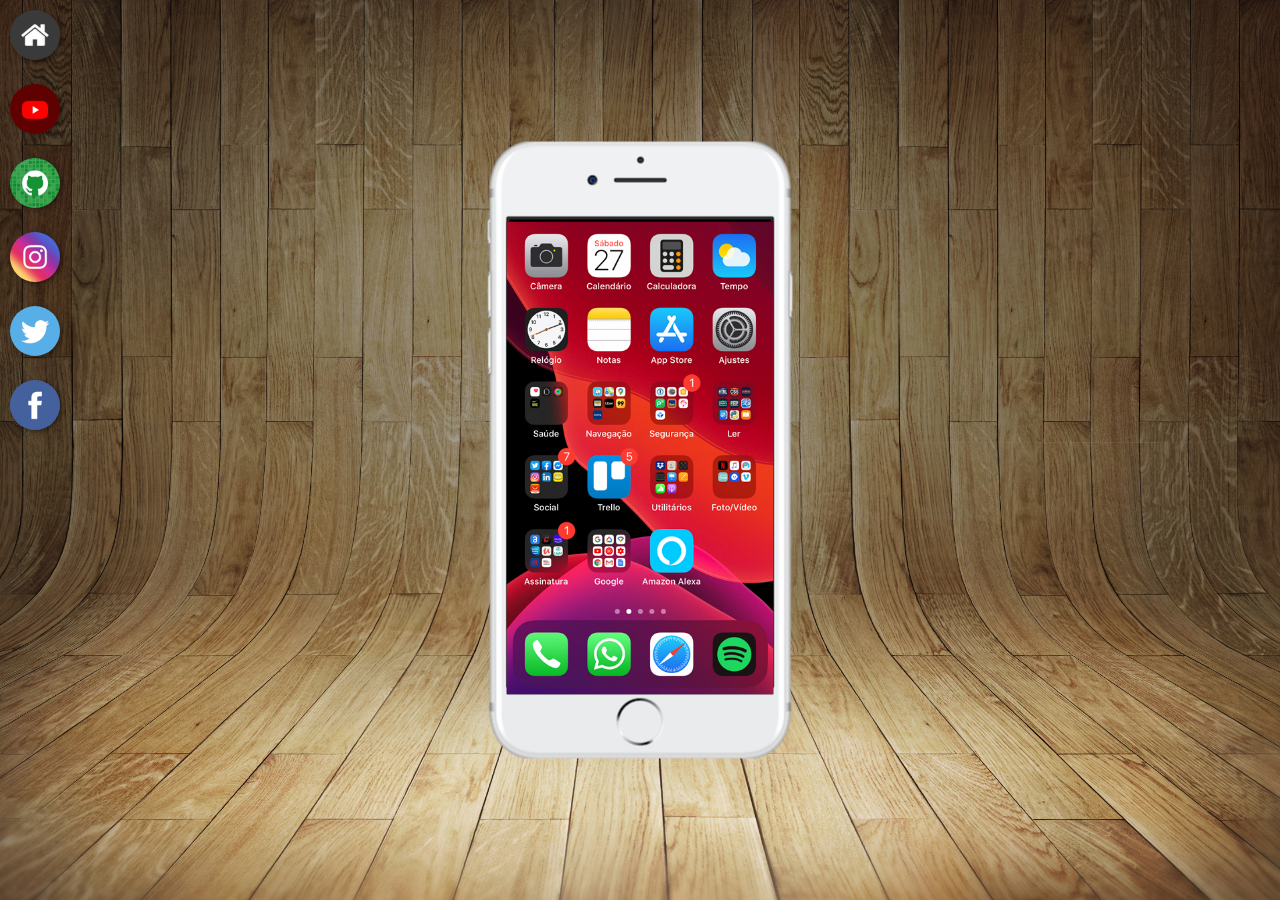
==== index.html @ 014473e2 "criei redes sociais" ====
<!DOCTYPE html>
<html lang="pt-BR">
<head>
    <meta charset="UTF-8">
    <meta name="viewport" content="width=device-width, initial-scale=1.0">
    <title>Projeto Redes Sociais</title>
    <link rel="Shortcut Icon" type="image/x-icon" href="favicon.ico">
    <link rel="stylesheet" href="estilo/style.css">
</head>
<body>
    <main>
        <section id="telefone">
            <iframe src="home.html" name="tela" id="tela" frameborder="0"></iframe>
        </section>
        <section id="redes-sociais">
            <a href="" target="tela"><img src="imagens/logo-home.jpg" alt="home"></a><br>
            <a href="youtube.html" target="tela"><img src="imagens/logo-youtube.jpg" alt="youtube"></a><br>
            <a href="github.html" target="tela"><img src="imagens/logo-github.jpg" alt="GitHub"></a><br>
            <a href="istagram.html" target="tela"><img src="imagens/logo-instagram.jpg" alt="Instagram"></a><br>
            <a href="twiter.html" target="tela"><img src="imagens/logo-twitter.jpg" alt="Twitter"></a><br>
            <a href="facebook.html" target="tela"><img src="imagens/logo-facebook.jpg" alt="Facebook"></a><br>
        </section>
    </main>
</body>
</html>
---- estilo/style.css ----
@charset "UTF-8";
body {
    margin: 0;
    padding: 0;
    font-family: Arial, sans-serif;
}       
html, body {
    height: 100%;
    width: 100%;
    background-color: black;
    
}
body{
    background: url('../imagens/fundo-madeira.jpg') no-repeat top center ;
    background-size: cover;
    background-attachment: fixed;
}
main {
    position: relative;
    height: 100%;
    
}
section#telefone{
    position: absolute;
    top: 50%;
    left: 50%;
    transform: translate(-50%, -50%);
    height: 617px;
    width: 311px;
    background:url('../imagens/frame-iphone.png') no-repeat center center;
} 
   iframe#tela {
    position: relative;
    top: 80px;
    left: 22px;
    width: 267px;
    height: 473px;
    
   }
   section#redes-sociais img {
    width: 50px;
    margin: 10px;
    border-radius: 50%;
    box-shadow: 2px 2px 5px rgba(0, 0, 0, 0.400);
    box-sizing: border-box;
   }
section#redes-sociais img:hover {
    border: 2px solid rgba(255, 255, 255, 0.637);
    transform:translate(-3px,-3px);
    box-shadow: 5px 5px 10px rgba(0, 0, 0, 0.637);
    transition: transform .5s ,box-shadow .5s, border 1s;

}
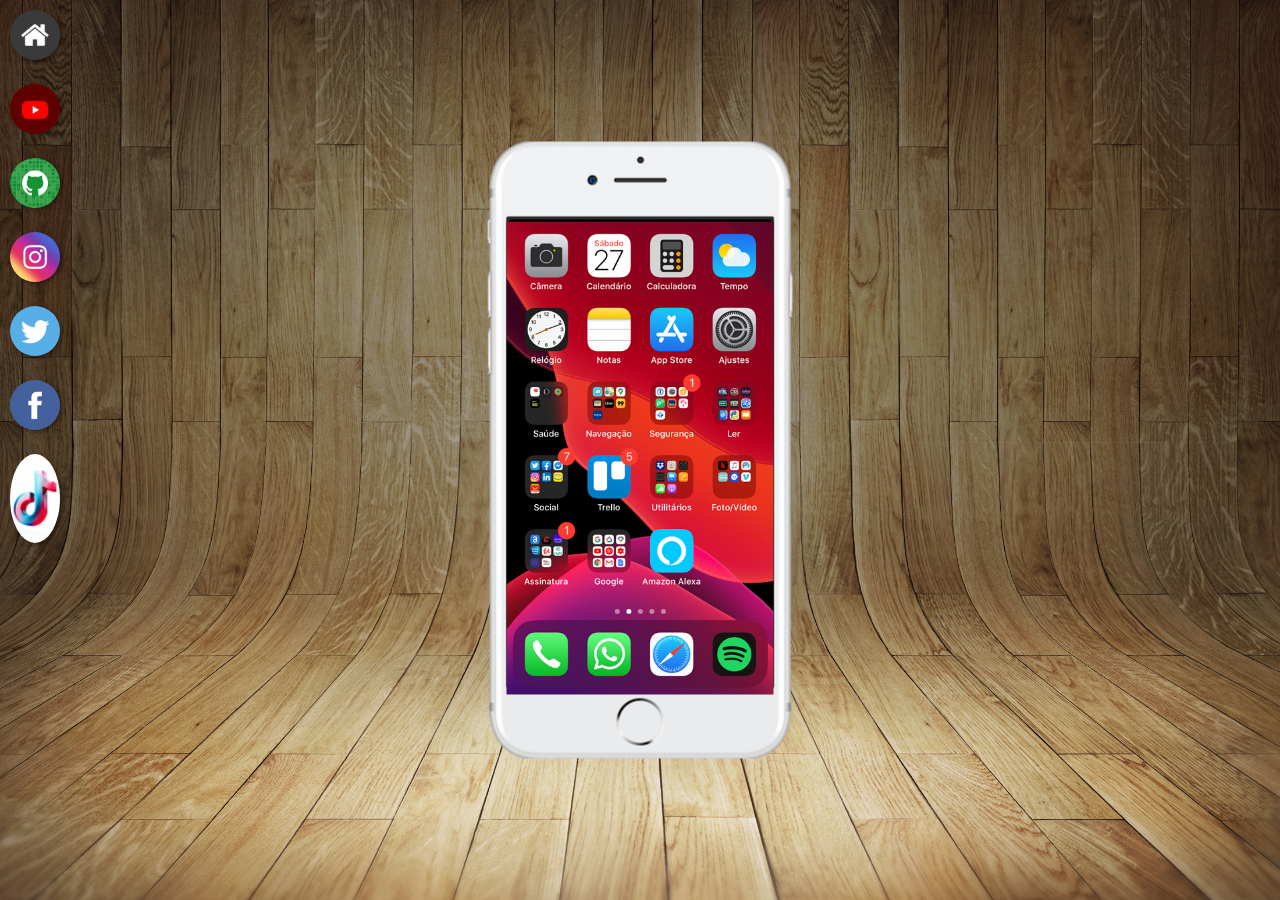
==== commit f8295d3b: "criei tictoc" ====
--- a/index.html
+++ b/index.html
@@ -19,6 +19,7 @@
             <a href="istagram.html" target="tela"><img src="imagens/logo-instagram.jpg" alt="Instagram"></a><br>
             <a href="twiter.html" target="tela"><img src="imagens/logo-twitter.jpg" alt="Twitter"></a><br>
             <a href="facebook.html" target="tela"><img src="imagens/logo-facebook.jpg" alt="Facebook"></a><br>
+            <a href="tictoc.html" target="tela"><img src="imagens/logo-tictoc.jpg" alt="TicToc"></a><br>
         </section>
     </main>
 </body>
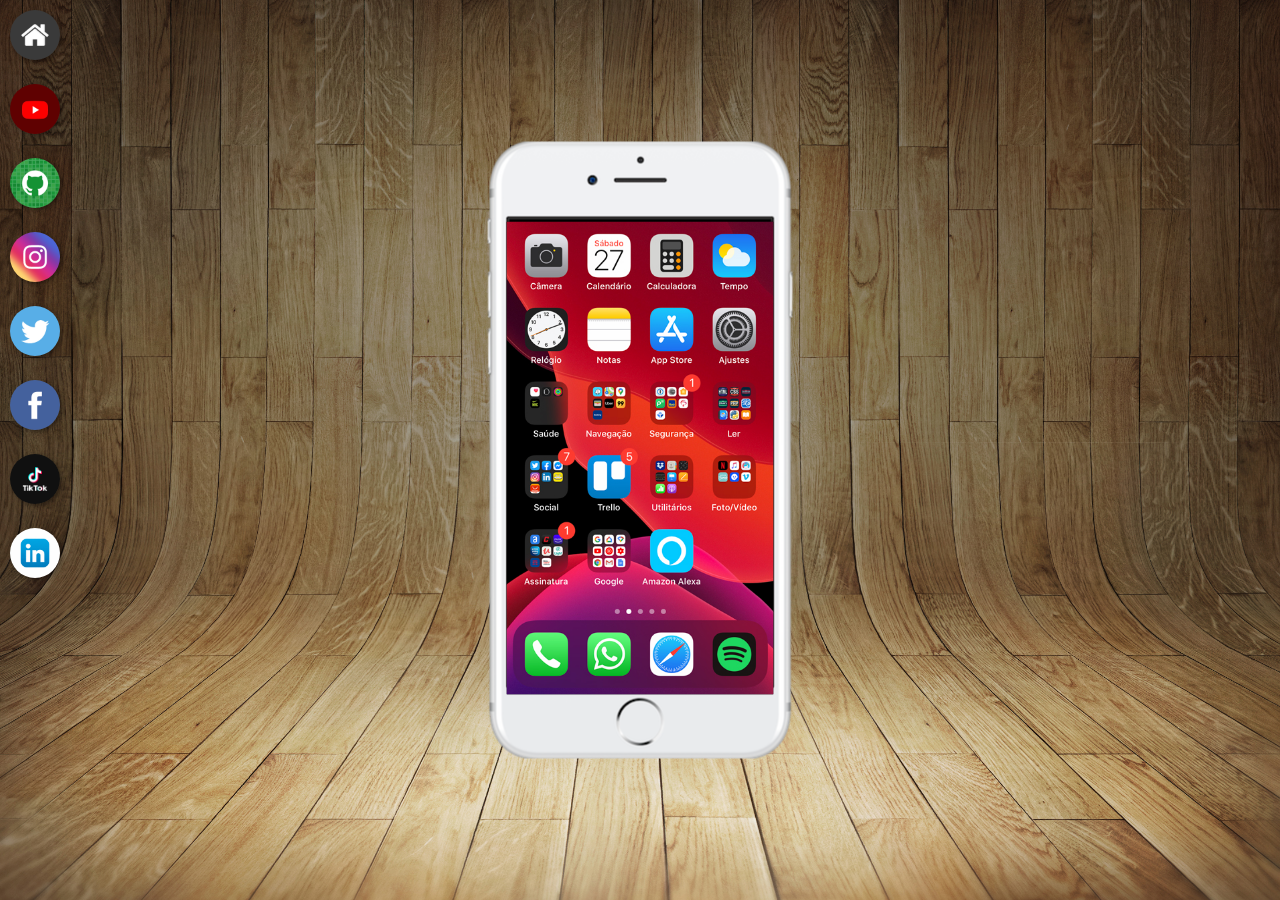
==== commit 3aaefd75: "adicionei linkedin" ====
--- a/index.html
+++ b/index.html
@@ -20,6 +20,7 @@
             <a href="twiter.html" target="tela"><img src="imagens/logo-twitter.jpg" alt="Twitter"></a><br>
             <a href="facebook.html" target="tela"><img src="imagens/logo-facebook.jpg" alt="Facebook"></a><br>
             <a href="tictoc.html" target="tela"><img src="imagens/logo-tictoc.jpg" alt="TicToc"></a><br>
+            <a href="linkedin.html" target="tela"><img src="imagens/logo-linkedin.jpg" alt="Linkedin"></a><br>
         </section>
     </main>
 </body>
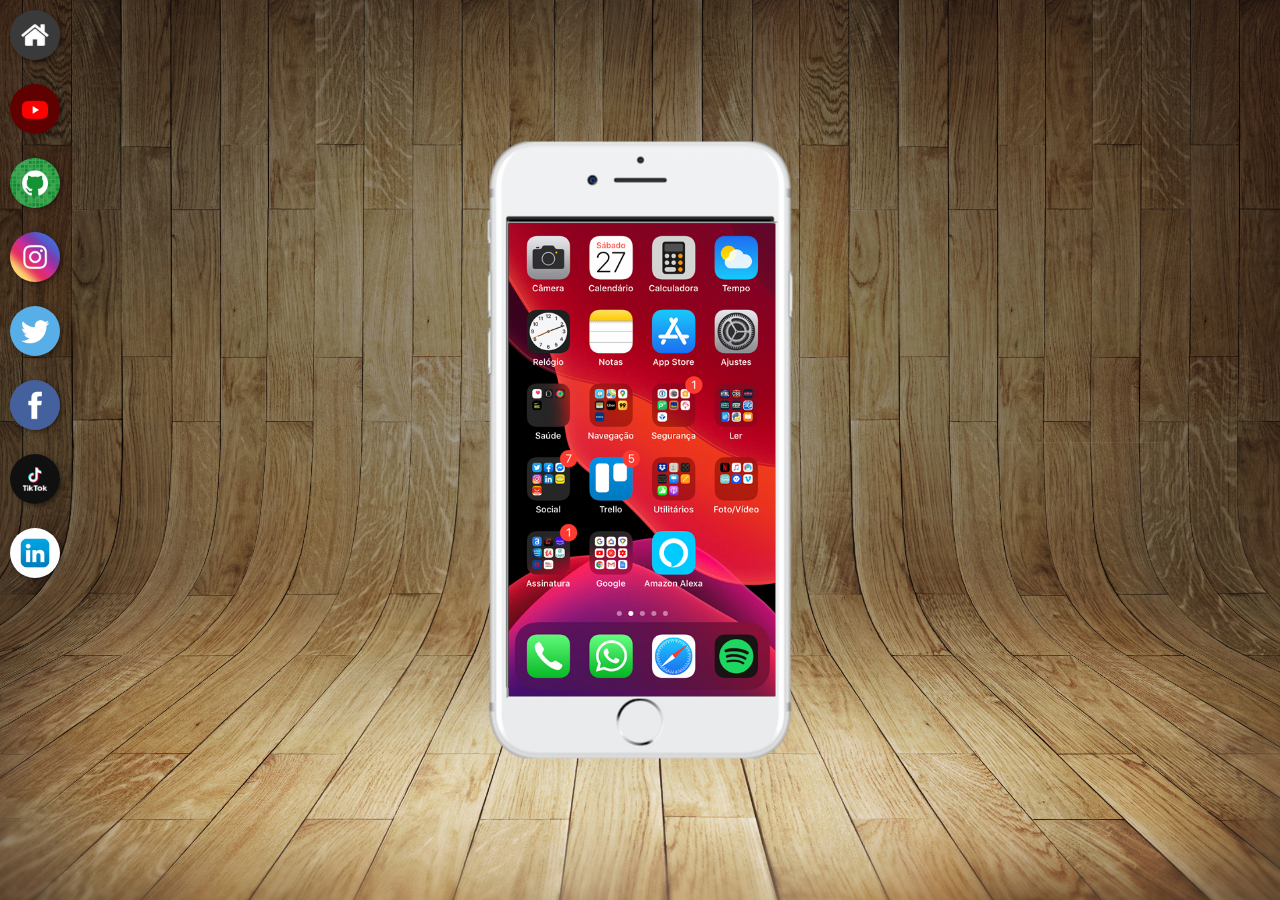
==== commit 9bcfe9ee: "atulizei nomes" ====
--- a/index.html
+++ b/index.html
@@ -4,24 +4,50 @@
     <meta charset="UTF-8">
     <meta name="viewport" content="width=device-width, initial-scale=1.0">
     <title>Projeto Redes Sociais</title>
-    <link rel="Shortcut Icon" type="image/x-icon" href="favicon.ico">
+
+    <link rel="icon" href="favicon.ico" type="image/x-icon">
     <link rel="stylesheet" href="estilo/style.css">
 </head>
+
 <body>
     <main>
         <section id="telefone">
-            <iframe src="home.html" name="tela" id="tela" frameborder="0"></iframe>
+            <iframe src="home.html" name="tela" id="tela"></iframe>
         </section>
+
         <section id="redes-sociais">
-            <a href="" target="tela"><img src="imagens/logo-home.jpg" alt="home"></a><br>
-            <a href="youtube.html" target="tela"><img src="imagens/logo-youtube.jpg" alt="youtube"></a><br>
-            <a href="github.html" target="tela"><img src="imagens/logo-github.jpg" alt="GitHub"></a><br>
-            <a href="istagram.html" target="tela"><img src="imagens/logo-instagram.jpg" alt="Instagram"></a><br>
-            <a href="twiter.html" target="tela"><img src="imagens/logo-twitter.jpg" alt="Twitter"></a><br>
-            <a href="facebook.html" target="tela"><img src="imagens/logo-facebook.jpg" alt="Facebook"></a><br>
-            <a href="tictoc.html" target="tela"><img src="imagens/logo-tictoc.jpg" alt="TicToc"></a><br>
-            <a href="linkedin.html" target="tela"><img src="imagens/logo-linkedin.jpg" alt="Linkedin"></a><br>
+            <a href="home.html" target="tela">
+                <img src="imagens/logo-home.jpg" alt="Home">
+            </a><br>
+
+            <a href="youtube.html" target="tela">
+                <img src="imagens/logo-youtube.jpg" alt="YouTube">
+            </a><br>
+
+            <a href="github.html" target="tela">
+                <img src="imagens/logo-github.jpg" alt="GitHub">
+            </a><br>
+
+            <a href="instagram.html" target="tela">
+                <img src="imagens/logo-instagram.jpg" alt="Instagram">
+            </a><br>
+
+            <a href="twitter.html" target="tela">
+                <img src="imagens/logo-twitter.jpg" alt="Twitter">
+            </a><br>
+
+            <a href="facebook.html" target="tela">
+                <img src="imagens/logo-facebook.jpg" alt="Facebook">
+            </a><br>
+
+            <a href="tiktok.html" target="tela">
+                <img src="imagens/logo-tiktok.jpg" alt="TikTok">
+            </a><br>
+
+            <a href="linkedin.html" target="tela">
+                <img src="imagens/logo-linkedin.jpg" alt="LinkedIn">
+            </a><br>
         </section>
     </main>
 </body>
-</html>
+</html>
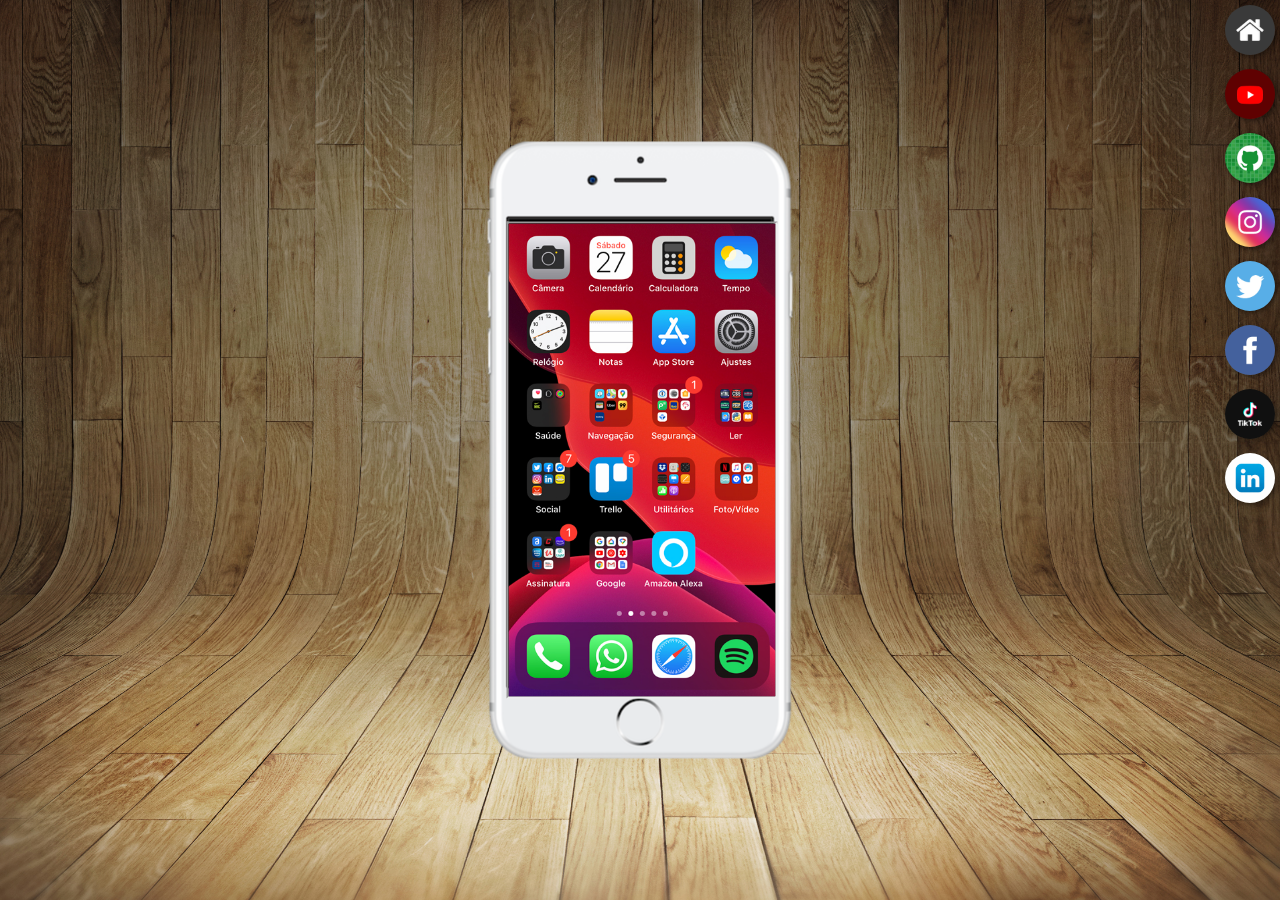
==== commit 434603e8: "css" ====
--- a/index.html
+++ b/index.html
@@ -44,9 +44,9 @@
                 <img src="imagens/logo-tiktok.jpg" alt="TikTok">
             </a><br>
 
-            <a href="linkedin.html" target="tela">
+            <a href="linkedin.html" target="tela" id="linkedin">
                 <img src="imagens/logo-linkedin.jpg" alt="LinkedIn">
-            </a><br>
+            </a>
         </section>
     </main>
 </body>
--- a/estilo/style.css
+++ b/estilo/style.css
@@ -37,9 +37,13 @@
     height: 473px;
     
    }
+   section#redes-sociais {
+   text-align: right;
+   }
+   
    section#redes-sociais img {
     width: 50px;
-    margin: 10px;
+    margin: 5px;
     border-radius: 50%;
     box-shadow: 2px 2px 5px rgba(0, 0, 0, 0.400);
     box-sizing: border-box;
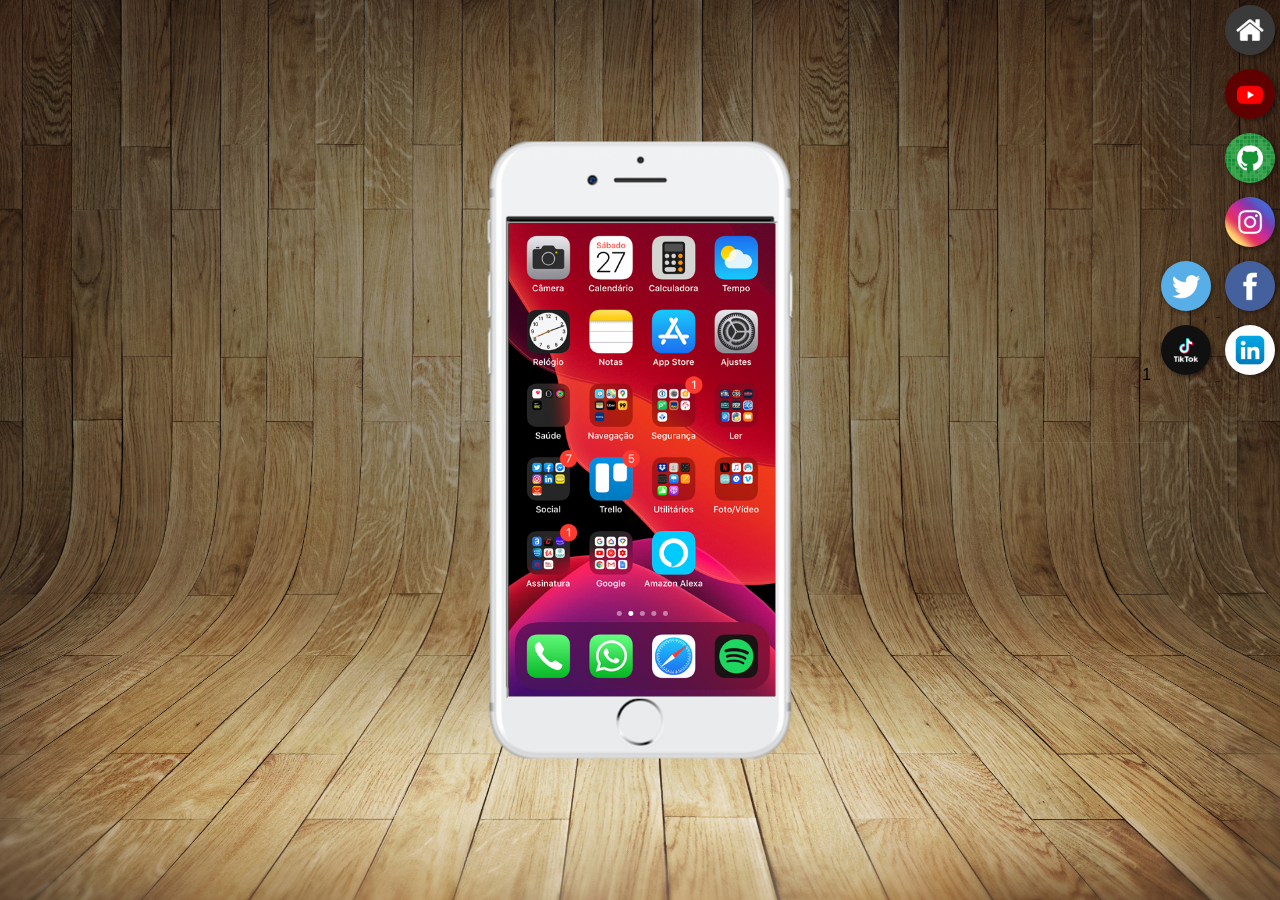
==== commit 20aba0ba: "atualizei index" ====
--- a/index.html
+++ b/index.html
@@ -20,9 +20,10 @@
                 <img src="imagens/logo-home.jpg" alt="Home">
             </a><br>
 
+
             <a href="youtube.html" target="tela">
                 <img src="imagens/logo-youtube.jpg" alt="YouTube">
-            </a><br>
+            </a><br
 
             <a href="github.html" target="tela">
                 <img src="imagens/logo-github.jpg" alt="GitHub">
@@ -30,19 +31,19 @@
 
             <a href="instagram.html" target="tela">
                 <img src="imagens/logo-instagram.jpg" alt="Instagram">
-            </a><br>
+            </a><br> 
 
             <a href="twitter.html" target="tela">
                 <img src="imagens/logo-twitter.jpg" alt="Twitter">
-            </a><br>
+            </a>
 
             <a href="facebook.html" target="tela">
                 <img src="imagens/logo-facebook.jpg" alt="Facebook">
-            </a><br>
+            </a><br>1
 
             <a href="tiktok.html" target="tela">
                 <img src="imagens/logo-tiktok.jpg" alt="TikTok">
-            </a><br>
+            </a>
 
             <a href="linkedin.html" target="tela" id="linkedin">
                 <img src="imagens/logo-linkedin.jpg" alt="LinkedIn">
--- a/estilo/style.css
+++ b/estilo/style.css
@@ -54,4 +54,4 @@
     box-shadow: 5px 5px 10px rgba(0, 0, 0, 0.637);
     transition: transform .5s ,box-shadow .5s, border 1s;
 
-}+}n
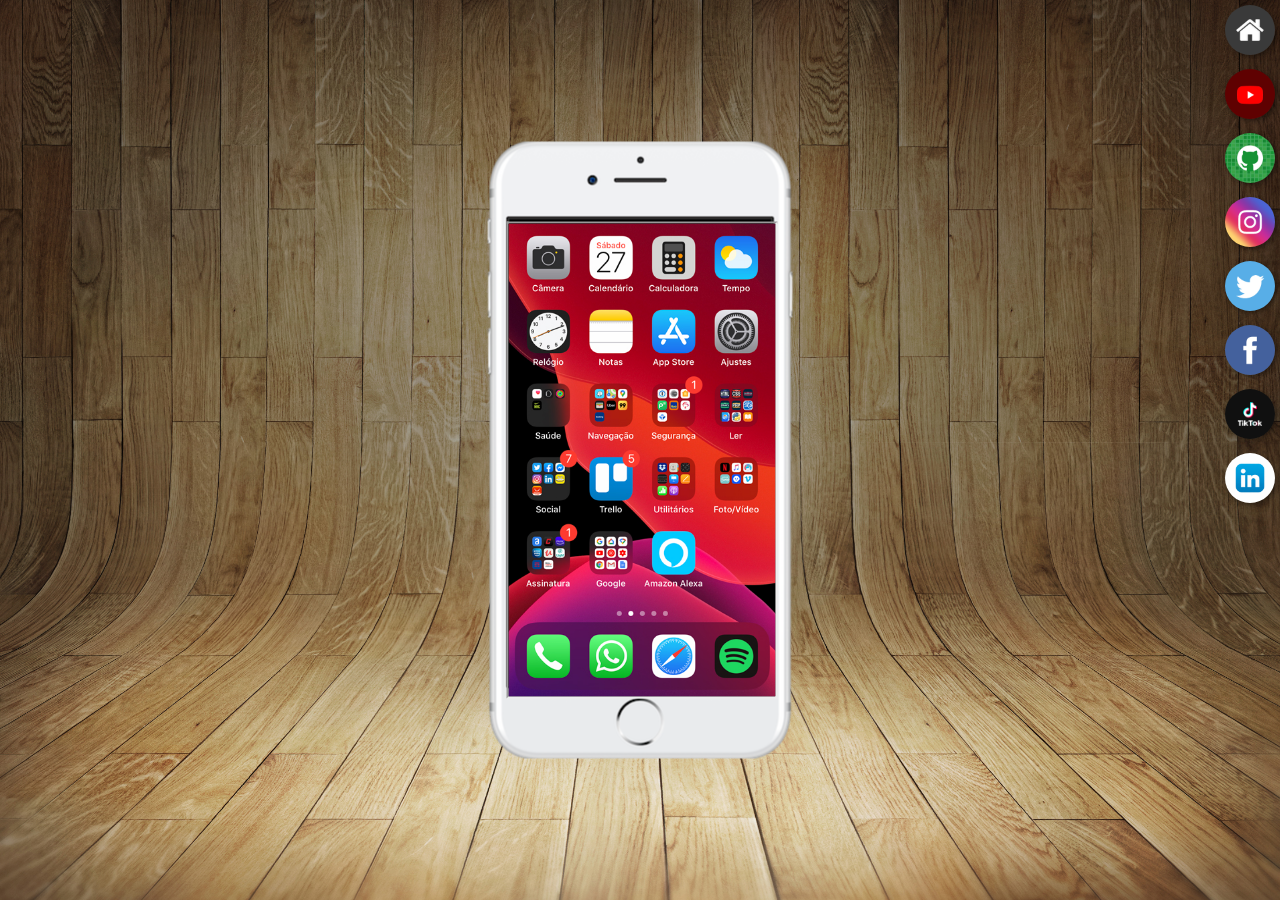
==== commit 95abedee: "atualizaçao" ====
--- a/index.html
+++ b/index.html
@@ -23,7 +23,7 @@
 
             <a href="youtube.html" target="tela">
                 <img src="imagens/logo-youtube.jpg" alt="YouTube">
-            </a><br
+            </a><br>
 
             <a href="github.html" target="tela">
                 <img src="imagens/logo-github.jpg" alt="GitHub">
@@ -35,19 +35,19 @@
 
             <a href="twitter.html" target="tela">
                 <img src="imagens/logo-twitter.jpg" alt="Twitter">
-            </a>
+            </a><br>
 
             <a href="facebook.html" target="tela">
                 <img src="imagens/logo-facebook.jpg" alt="Facebook">
-            </a><br>1
+            </a><br>
 
             <a href="tiktok.html" target="tela">
                 <img src="imagens/logo-tiktok.jpg" alt="TikTok">
-            </a>
+            </a><br>
 
             <a href="linkedin.html" target="tela" id="linkedin">
                 <img src="imagens/logo-linkedin.jpg" alt="LinkedIn">
-            </a>
+            </a><br>
         </section>
     </main>
 </body>
